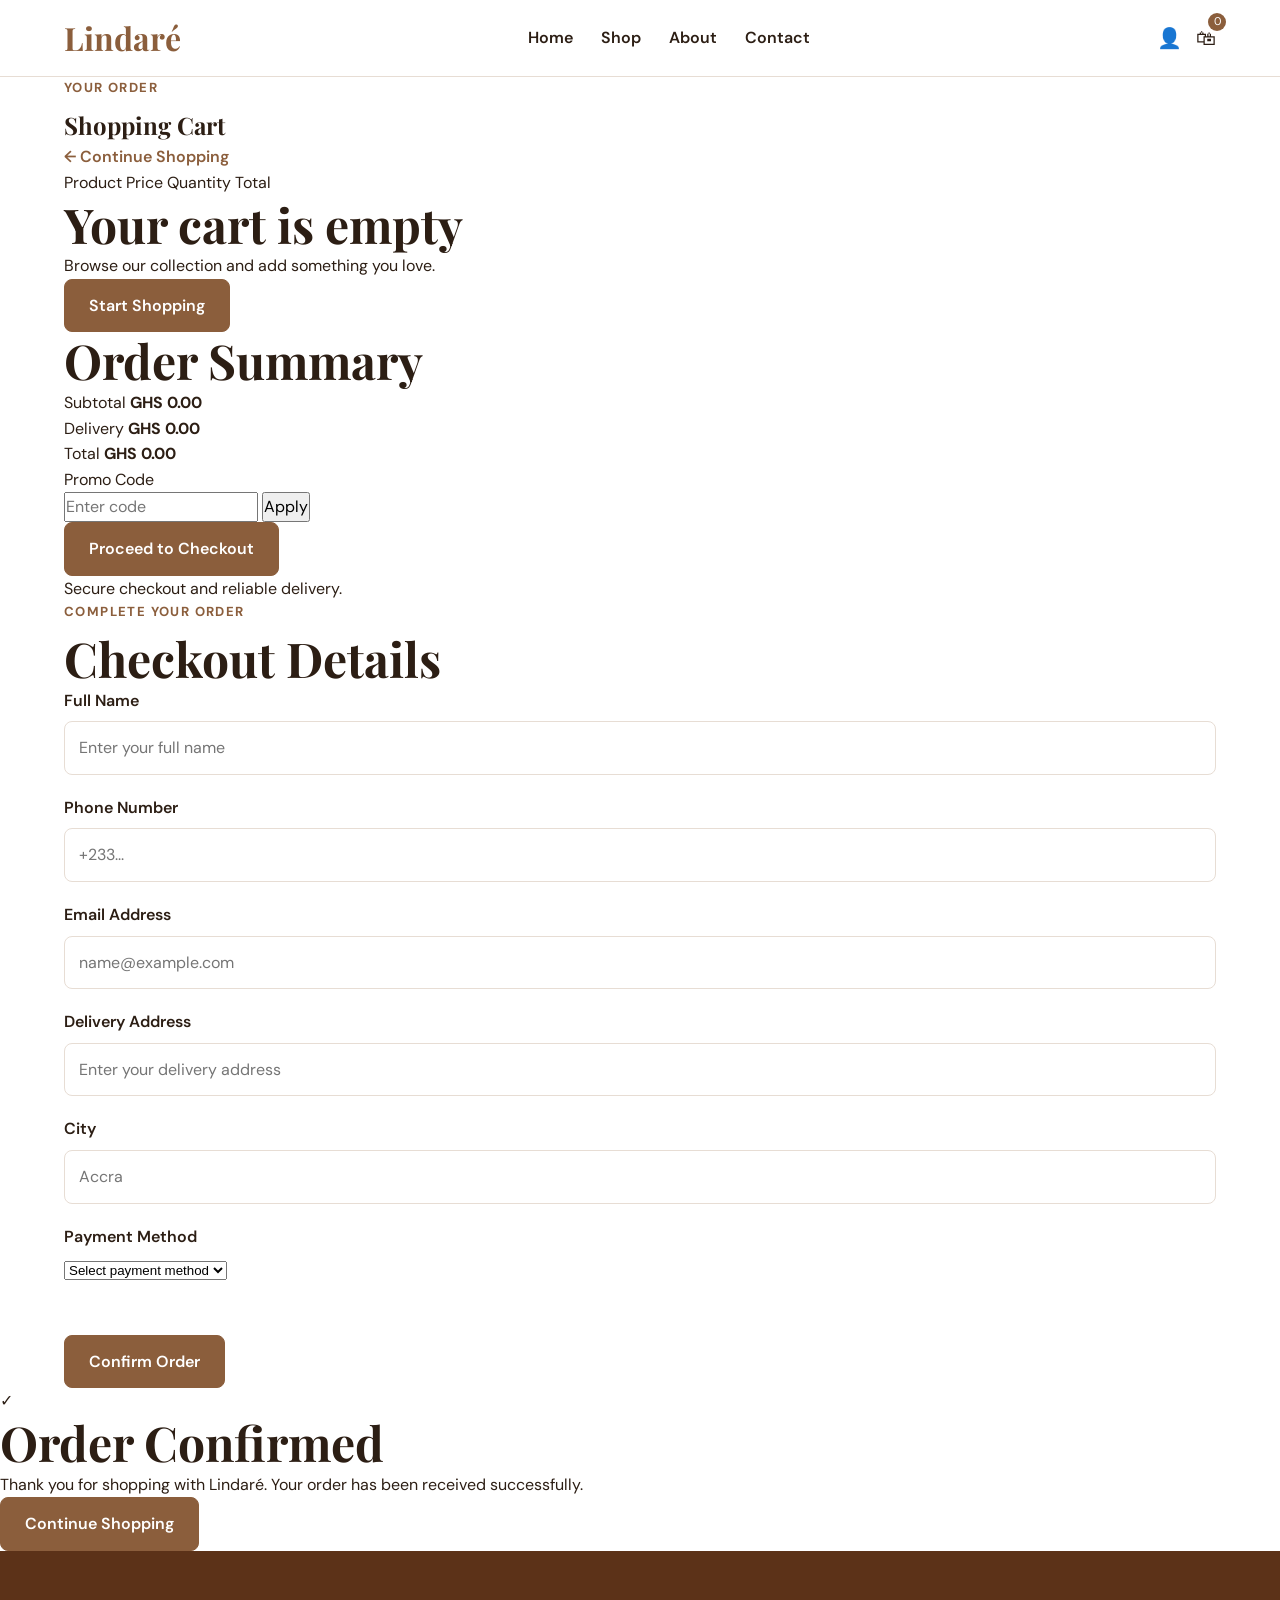
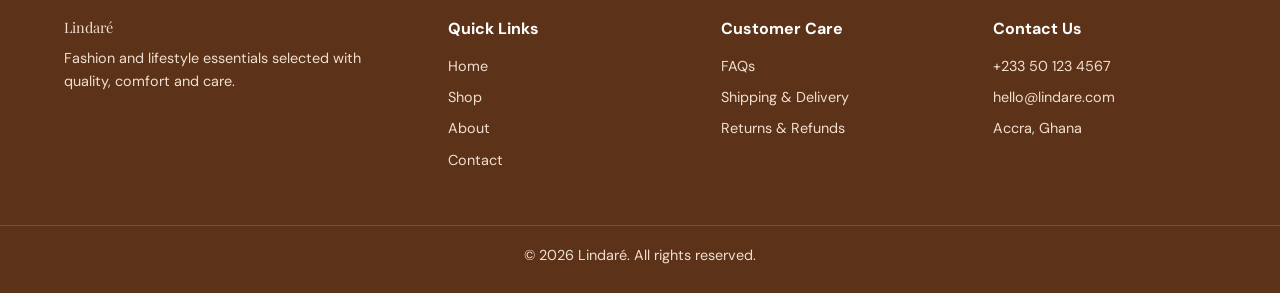
==== pages/cart.html @ 2d88d81a "Updating pages folder" ====
<!DOCTYPE html>
<html lang="en">
<head>
    <meta charset="UTF-8">

    <meta
        name="viewport"
        content="width=device-width, initial-scale=1.0"
    >

    <meta
        name="description"
        content="Review your Lindaré shopping cart and complete your order."
    >

    <title>Cart & Checkout | Lindaré</title>

    <link rel="preconnect" href="https://fonts.googleapis.com">
    <link rel="preconnect" href="https://fonts.gstatic.com" crossorigin>

    <link
        href="https://fonts.googleapis.com/css2?family=DM+Sans:wght@400;500;600;700&family=Playfair+Display:wght@600;700&display=swap"
        rel="stylesheet"
    >

    <link rel="stylesheet" href="../src/style.css">
</head>

<body>

    <header class="header">
        <div class="container nav-container">

            <a href="../index.html" class="logo">Lindaré</a>

            <button
                class="menu-button"
                id="menuButton"
                type="button"
                aria-label="Open navigation menu"
                aria-expanded="false"
            >
                ☰
            </button>

            <nav class="navigation" id="navigation">
                <a href="../index.html">Home</a>
                <a href="./shop.html">Shop</a>
                <a href="../index.html#about">About</a>
                <a href="./contact.html">Contact</a>
            </nav>

            <div class="nav-actions">
                <a href="./login.html" class="icon-link" aria-label="Login">
                    &#128100;
                </a>

                <a href="./cart.html" class="cart-link" aria-label="Cart">
                    &#128717;
                    <span class="cart-count" id="cartCount">0</span>
                </a>
            </div>

        </div>
    </header>


    <main class="cart-page">

        <section class="cart-heading">
            <div class="container">
                <p class="eyebrow">Your order</p>
                <h1>Shopping Cart</h1>

                <a href="./shop.html" class="text-link">
                    ← Continue Shopping
                </a>
            </div>
        </section>


        <section class="cart-section">
            <div class="container cart-layout">

                <div class="cart-items-area">

                    <div class="cart-table-heading">
                        <span>Product</span>
                        <span>Price</span>
                        <span>Quantity</span>
                        <span>Total</span>
                    </div>

                    <div id="cartItems"></div>


                    <div class="empty-cart" id="emptyCart">
                        <h2>Your cart is empty</h2>

                        <p>
                            Browse our collection and add something you love.
                        </p>

                        <a href="./shop.html" class="primary-button">
                            Start Shopping
                        </a>
                    </div>

                </div>


                <aside class="order-summary">

                    <h2>Order Summary</h2>

                    <div class="summary-row">
                        <span>Subtotal</span>
                        <strong id="cartSubtotal">GHS 0.00</strong>
                    </div>

                    <div class="summary-row">
                        <span>Delivery</span>
                        <strong id="deliveryFee">GHS 0.00</strong>
                    </div>

                    <div class="summary-row summary-total">
                        <span>Total</span>
                        <strong id="cartTotal">GHS 0.00</strong>
                    </div>


                    <div class="promo-code">
                        <label for="promoCode">Promo Code</label>

                        <div>
                            <input
                                type="text"
                                id="promoCode"
                                placeholder="Enter code"
                            >

                            <button type="button" id="applyPromo">
                                Apply
                            </button>
                        </div>
                    </div>


                    <button
                        type="button"
                        class="primary-button checkout-button"
                        id="checkoutButton"
                    >
                        Proceed to Checkout
                    </button>

                    <p class="secure-checkout">
                        Secure checkout and reliable delivery.
                    </p>

                </aside>

            </div>
        </section>


        <section class="checkout-section" id="checkoutSection">

            <div class="container checkout-container">

                <div class="checkout-heading">
                    <p class="eyebrow">Complete your order</p>
                    <h2>Checkout Details</h2>
                </div>

                <form class="checkout-form" id="checkoutForm">

                    <div class="checkout-fields">

                        <div class="form-group">
                            <label for="checkoutName">Full Name</label>

                            <input
                                type="text"
                                id="checkoutName"
                                placeholder="Enter your full name"
                                required
                            >
                        </div>

                        <div class="form-group">
                            <label for="checkoutPhone">Phone Number</label>

                            <input
                                type="tel"
                                id="checkoutPhone"
                                placeholder="+233..."
                                required
                            >
                        </div>

                        <div class="form-group checkout-full">
                            <label for="checkoutEmail">Email Address</label>

                            <input
                                type="email"
                                id="checkoutEmail"
                                placeholder="name@example.com"
                                required
                            >
                        </div>

                        <div class="form-group checkout-full">
                            <label for="checkoutAddress">Delivery Address</label>

                            <input
                                type="text"
                                id="checkoutAddress"
                                placeholder="Enter your delivery address"
                                required
                            >
                        </div>

                        <div class="form-group">
                            <label for="checkoutCity">City</label>

                            <input
                                type="text"
                                id="checkoutCity"
                                placeholder="Accra"
                                required
                            >
                        </div>

                        <div class="form-group">
                            <label for="paymentMethod">Payment Method</label>

                            <select id="paymentMethod" required>
                                <option value="">Select payment method</option>
                                <option value="momo">Mobile Money</option>
                                <option value="card">Debit or Credit Card</option>
                                <option value="delivery">Pay on Delivery</option>
                            </select>
                        </div>

                    </div>


                    <p
                        class="form-message"
                        id="checkoutMessage"
                        aria-live="polite"
                    ></p>


                    <button type="submit" class="primary-button">
                        Confirm Order
                    </button>

                </form>

            </div>
        </section>


        <section class="order-success" id="orderSuccess">

            <div class="order-success-card">
                <span class="success-icon">✓</span>

                <h2>Order Confirmed</h2>

                <p>
                    Thank you for shopping with Lindaré. Your order has
                    been received successfully.
                </p>

                <a href="./shop.html" class="primary-button">
                    Continue Shopping
                </a>
            </div>

        </section>

    </main>


    <footer class="footer">
        <div class="container footer-grid">

            <div>
                <a href="../index.html" class="footer-logo">Lindaré</a>

                <p>
                    Fashion and lifestyle essentials selected with
                    quality, comfort and care.
                </p>
            </div>

            <div>
                <h3>Quick Links</h3>
                <a href="../index.html">Home</a>
                <a href="./shop.html">Shop</a>
                <a href="../index.html#about">About</a>
                <a href="./contact.html">Contact</a>
            </div>

            <div>
                <h3>Customer Care</h3>
                <a href="#">FAQs</a>
                <a href="#">Shipping & Delivery</a>
                <a href="#">Returns & Refunds</a>
            </div>

            <div>
                <h3>Contact Us</h3>
                <p>+233 50 123 4567</p>
                <p>hello@lindare.com</p>
                <p>Accra, Ghana</p>
            </div>

        </div>

        <div class="footer-bottom">
            <p>&copy; 2026 Lindaré. All rights reserved.</p>
        </div>
    </footer>


    <div
        class="notification"
        id="notification"
        aria-live="polite"
    ></div>

    <script src="../src/script.js"></script>
</body>
</html>
---- src/style.css ----
:root {
    --brown: #8b5e3c;
    --dark-brown: #5c3218;
    --cream: #faf5ef;
    --light-cream: #fffaf8;
    --white: #ffffff;
    --text: #2c1e14;
    --muted: #6f6862;
    --border: #e7ddd4;
    --shadow: 0 10px 28px rgba(68, 43, 27, 0.1);
    --radius: 12px;
}

* {
    margin: 0;
    padding: 0;
    box-sizing: border-box;
}

html {
    scroll-behavior: smooth;
}

body {
    font-family: "DM Sans", sans-serif;
    color: var(--text);
    background: var(--white);
    line-height: 1.6;
}

img {
    display: block;
    width: 100%;
}

a {
    color: inherit;
    text-decoration: none;
}

button,
input {
    font: inherit;
}

button {
    cursor: pointer;
}

.container {
    width: min(1180px, 90%);
    margin: auto;
}

.section {
    padding: 80px 0;
}

h1,
h2,
.logo,
.footer-logo {
    font-family: "Playfair Display", serif;
}

h2 {
    font-size: clamp(2rem, 4vw, 3rem);
    line-height: 1.2;
}

.eyebrow {
    margin-bottom: 8px;
    color: var(--brown);
    font-size: 0.82rem;
    font-weight: 700;
    letter-spacing: 1.4px;
    text-transform: uppercase;
}


/* BUTTONS */

.primary-button,
.secondary-button,
.add-cart-button,
.social-login-button {
    display: inline-flex;
    align-items: center;
    justify-content: center;
    border-radius: 8px;
    font-weight: 600;
    transition: 0.25s;
}

.primary-button {
    padding: 13px 24px;
    color: var(--white);
    background: var(--brown);
    border: 1px solid var(--brown);
}

.primary-button:hover {
    background: var(--dark-brown);
    border-color: var(--dark-brown);
}

.secondary-button {
    padding: 12px 22px;
    color: var(--brown);
    background: transparent;
    border: 1px solid var(--brown);
}

.secondary-button:hover,
.add-cart-button:hover {
    color: var(--white);
    background: var(--brown);
}

.text-link {
    color: var(--brown);
    font-weight: 600;
}

.text-link:hover {
    text-decoration: underline;
}


/* NAVIGATION */

.header {
    position: sticky;
    top: 0;
    z-index: 1000;
    background: rgba(255, 255, 255, 0.97);
    border-bottom: 1px solid var(--border);
}

.nav-container {
    min-height: 76px;
    display: flex;
    align-items: center;
    justify-content: space-between;
    gap: 28px;
}

.logo {
    color: var(--brown);
    font-size: 2rem;
    font-weight: 700;
}

.navigation {
    display: flex;
    gap: 28px;
}

.navigation a {
    position: relative;
    font-weight: 600;
}

.navigation a::after {
    content: "";
    position: absolute;
    left: 0;
    bottom: -7px;
    width: 0;
    height: 2px;
    background: var(--brown);
    transition: 0.25s;
}

.navigation a:hover::after,
.navigation a.active::after {
    width: 100%;
}

.nav-actions {
    display: flex;
    align-items: center;
    gap: 14px;
}

.search-form {
    width: 240px;
    display: flex;
    border: 1px solid var(--border);
    border-radius: 8px;
    overflow: hidden;
}

.search-form input {
    width: 100%;
    padding: 10px 12px;
    border: none;
    outline: none;
}

.search-form button {
    padding: 0 12px;
    background: var(--white);
    border: none;
}

.icon-link,
.cart-link {
    position: relative;
    font-size: 1.25rem;
}

.cart-count {
    position: absolute;
    top: -9px;
    right: -10px;
    min-width: 18px;
    height: 18px;
    padding: 0 4px;
    display: grid;
    place-items: center;
    color: var(--white);
    background: var(--brown);
    border-radius: 50%;
    font-size: 0.7rem;
}

.menu-button {
    display: none;
    background: none;
    border: none;
    font-size: 1.6rem;
}


/* HERO */

.hero {
    background: var(--cream);
}

.hero-content {
    min-height: 610px;
    display: grid;
    grid-template-columns: 0.9fr 1.1fr;
    align-items: center;
    gap: 50px;
}

.hero-text h1 {
    max-width: 620px;
    margin-bottom: 20px;
    font-size: clamp(2.8rem, 5vw, 5rem);
    line-height: 1.05;
}

.hero-text > p:not(.eyebrow) {
    max-width: 530px;
    margin-bottom: 28px;
    color: var(--muted);
    font-size: 1.05rem;
}

.hero-image img {
    height: 520px;
    object-fit: cover;
    border-radius: 20px;
}


/* BENEFITS */

.benefits {
    padding: 28px 0;
    border-top: 1px solid var(--border);
    border-bottom: 1px solid var(--border);
}

.benefits-grid {
    display: grid;
    grid-template-columns: repeat(4, 1fr);
}

.benefit {
    display: flex;
    align-items: center;
    justify-content: center;
    gap: 12px;
    padding: 12px 18px;
    border-right: 1px solid var(--border);
}

.benefit:last-child {
    border-right: none;
}

.benefit-icon {
    color: var(--brown);
    font-size: 1.7rem;
}

.benefit h3 {
    font-size: 1rem;
}

.benefit p {
    color: var(--muted);
    font-size: 0.82rem;
}


/* SECTION HEADINGS */

.section-heading {
    display: flex;
    align-items: end;
    justify-content: space-between;
    gap: 24px;
    margin-bottom: 36px;
}


/* CATEGORIES */

.category-grid {
    display: grid;
    grid-template-columns: repeat(5, 1fr);
    gap: 24px;
}

.category-card {
    text-align: center;
}

.category-card img {
    aspect-ratio: 1;
    object-fit: cover;
    background: var(--cream);
    border-radius: 50%;
    transition: 0.25s;
}

.category-card h3 {
    margin-top: 14px;
    font-size: 1rem;
}

.category-card:hover img {
    transform: translateY(-5px);
    box-shadow: var(--shadow);
}


/* PRODUCTS */

.featured-section {
    background: var(--light-cream);
}

.product-grid {
    display: grid;
    grid-template-columns: repeat(4, 1fr);
    gap: 24px;
}

.product-card {
    overflow: hidden;
    background: var(--white);
    border: 1px solid var(--border);
    border-radius: var(--radius);
    transition: 0.25s;
}

.product-card:hover {
    transform: translateY(-5px);
    box-shadow: var(--shadow);
}

.product-card img {
    height: 250px;
    object-fit: cover;
    background: var(--cream);
}

.product-info {
    padding: 18px;
}

.product-info h3 {
    margin-bottom: 4px;
    font-size: 1.05rem;
}

.product-price {
    color: var(--brown);
    font-weight: 700;
}

.rating {
    margin: 6px 0 14px;
    color: #9b5c24;
    font-size: 0.85rem;
}

.rating span {
    color: var(--muted);
}

.add-cart-button {
    width: 100%;
    padding: 10px 14px;
    color: var(--brown);
    background: transparent;
    border: 1px solid var(--brown);
}


/* ABOUT */

.about-section {
    padding: 90px 0;
}

.about-grid {
    display: grid;
    grid-template-columns: 1fr 1fr;
    align-items: center;
    gap: 70px;
}

.about-image img {
    height: 520px;
    object-fit: cover;
    border-radius: 20px;
}

.about-content h2 {
    margin-bottom: 20px;
}

.about-content > p:not(.eyebrow) {
    margin-bottom: 26px;
    color: var(--muted);
}


/* NEWSLETTER */

.newsletter {
    padding: 55px 0;
    background: var(--cream);
}

.newsletter-content {
    display: flex;
    align-items: center;
    justify-content: space-between;
    gap: 40px;
}

.newsletter-form {
    width: min(500px, 100%);
    display: flex;
}

.newsletter-form input {
    flex: 1;
    min-width: 0;
    padding: 13px 16px;
    border: 1px solid var(--border);
    border-radius: 8px 0 0 8px;
    outline: none;
}

.newsletter-form .primary-button {
    border-radius: 0 8px 8px 0;
}


/* LOGIN PAGE */

.auth-page {
    background: var(--cream);
}

.auth-layout {
    min-height: 720px;
    display: grid;
    grid-template-columns: 1fr 1fr;
}

.auth-image {
    position: relative;
    overflow: hidden;
}

.auth-image::after {
    content: "";
    position: absolute;
    inset: 0;
    background: linear-gradient(
        to top,
        rgba(44, 30, 20, 0.78),
        transparent 65%
    );
}

.auth-image img {
    height: 100%;
    object-fit: cover;
}

.auth-image-text {
    position: absolute;
    left: 8%;
    right: 8%;
    bottom: 55px;
    z-index: 1;
    max-width: 520px;
    color: var(--white);
}

.auth-image-text .eyebrow {
    color: var(--cream);
}

.auth-image-text h1 {
    margin-bottom: 16px;
    font-size: clamp(2.4rem, 4vw, 4.2rem);
    line-height: 1.08;
}

.auth-form-area {
    display: grid;
    place-items: center;
    padding: 60px 8%;
    background: var(--light-cream);
}

.auth-form {
    width: min(440px, 100%);
    padding: 40px;
    background: var(--white);
    border: 1px solid var(--border);
    border-radius: 18px;
    box-shadow: var(--shadow);
}

.auth-heading {
    margin-bottom: 28px;
}

.auth-heading h2 {
    margin-bottom: 6px;
    font-size: 2.15rem;
}

.auth-heading > p:last-child,
.auth-switch {
    color: var(--muted);
}

.form-group {
    margin-bottom: 20px;
}

.form-group label {
    display: block;
    margin-bottom: 8px;
    font-weight: 600;
}

.form-group input {
    width: 100%;
    padding: 13px 14px;
    border: 1px solid var(--border);
    border-radius: 8px;
    outline: none;
}

.form-group input:focus {
    border-color: var(--brown);
}

.password-label {
    display: flex;
    justify-content: space-between;
    gap: 20px;
}

.forgot-link {
    color: var(--brown);
    font-size: 0.9rem;
    font-weight: 600;
}

.password-field {
    position: relative;
}

.password-field input {
    padding-right: 65px;
}

.password-toggle {
    position: absolute;
    top: 50%;
    right: 12px;
    color: var(--brown);
    background: transparent;
    border: none;
    font-size: 0.85rem;
    font-weight: 600;
    transform: translateY(-50%);
}

.remember-option {
    display: flex;
    align-items: center;
    gap: 9px;
    margin-bottom: 16px;
    font-size: 0.9rem;
}

.auth-button,
.social-login-button {
    width: 100%;
    min-height: 48px;
}

.social-login-button {
    color: var(--text);
    background: var(--white);
    border: 1px solid var(--border);
}

.social-login-button:hover {
    border-color: var(--brown);
}

.form-divider {
    display: flex;
    align-items: center;
    gap: 14px;
    margin: 20px 0;
    color: var(--muted);
}

.form-divider::before,
.form-divider::after {
    content: "";
    flex: 1;
    height: 1px;
    background: var(--border);
}

.auth-switch {
    margin-top: 22px;
    text-align: center;
}

.auth-switch a {
    color: var(--brown);
    font-weight: 700;
}

.form-message {
    min-height: 22px;
    margin-bottom: 10px;
    color: #b42318;
    font-size: 0.88rem;
}

.form-message.success {
    color: #287a3d;
}


/* FOOTER */

.footer {
    color: var(--white);
    background: var(--dark-brown);
}

.footer-grid {
    display: grid;
    grid-template-columns: 1.5fr 1fr 1fr 1fr;
    gap: 50px;
    padding: 65px 0 45px;
}

.footer-logo {
    display: inline-block;
    margin-bottom: 14px;
    color: var(--cream);
    font-size: 2rem;
}

.footer h3 {
    margin-bottom: 14px;
    font-size: 1rem;
}

.footer a,
.footer p {
    display: block;
    margin-bottom: 8px;
    color: #f0dfd1;
    font-size: 0.9rem;
}

.footer a:hover {
    color: var(--white);
}

.footer-bottom {
    padding: 18px;
    text-align: center;
    border-top: 1px solid rgba(255, 255, 255, 0.15);
}


/* NOTIFICATION */

.notification {
    position: fixed;
    right: 24px;
    bottom: 24px;
    z-index: 1500;
    padding: 13px 20px;
    color: var(--white);
    background: var(--dark-brown);
    border-radius: 8px;
    box-shadow: var(--shadow);
    opacity: 0;
    pointer-events: none;
    transform: translateY(15px);
    transition: 0.25s;
}

.notification.show {
    opacity: 1;
    transform: translateY(0);
}


/* TABLET */

@media (max-width: 1000px) {
    .menu-button {
        display: block;
        order: 2;
    }

    .nav-container {
        flex-wrap: wrap;
    }

    .navigation {
        width: 100%;
        order: 4;
        display: none;
        flex-direction: column;
        gap: 0;
        padding-bottom: 18px;
    }

    .navigation.open {
        display: flex;
    }

    .navigation a {
        padding: 11px 0;
        border-bottom: 1px solid var(--border);
    }

    .navigation a::after {
        display: none;
    }

    .nav-actions {
        margin-left: auto;
        order: 3;
    }

    .search-form {
        display: none;
    }

    .hero-content {
        grid-template-columns: 1fr;
        padding: 70px 0;
    }

    .benefits-grid {
        grid-template-columns: repeat(2, 1fr);
    }

    .category-grid {
        grid-template-columns: repeat(3, 1fr);
    }

    .product-grid {
        grid-template-columns: repeat(2, 1fr);
    }

    .about-grid,
    .auth-layout {
        grid-template-columns: 1fr;
    }

    .auth-image {
        min-height: 440px;
    }

    .newsletter-content {
        align-items: flex-start;
        flex-direction: column;
    }

    .footer-grid {
        grid-template-columns: repeat(2, 1fr);
    }
}


/* MOBILE */

@media (max-width: 600px) {
    .container {
        width: min(92%, 520px);
    }

    .section {
        padding: 60px 0;
    }

    .logo {
        font-size: 1.7rem;
    }

    .hero-content {
        min-height: auto;
        padding: 55px 0;
    }

    .hero-text h1 {
        font-size: 2.6rem;
    }

    .hero-image img {
        height: 360px;
    }

    .benefits-grid,
    .product-grid,
    .footer-grid {
        grid-template-columns: 1fr;
    }

    .benefit {
        justify-content: flex-start;
        border-right: none;
        border-bottom: 1px solid var(--border);
    }

    .section-heading {
        align-items: flex-start;
        flex-direction: column;
    }

    .category-grid {
        grid-template-columns: repeat(2, 1fr);
        gap: 18px;
    }

    .product-card img {
        height: 300px;
    }

    .about-section {
        padding: 60px 0;
    }

    .about-grid {
        gap: 35px;
    }

    .about-image img {
        height: 380px;
    }

    .newsletter-form {
        flex-direction: column;
        gap: 12px;
    }

    .newsletter-form input,
    .newsletter-form .primary-button {
        width: 100%;
        border-radius: 8px;
    }

    .auth-image {
        min-height: 340px;
    }

    .auth-image-text {
        bottom: 30px;
    }

    .auth-form-area {
        padding: 45px 4%;
    }

    .auth-form {
        padding: 28px 22px;
    }

    .auth-heading h2 {
        font-size: 1.9rem;
    }

    .footer-grid {
        gap: 30px;
    }

    .notification {
        right: 4%;
        left: 4%;
        bottom: 15px;
        text-align: center;
    }
}
/* SIGN UP PAGE */

.signup-form {
    width: min(560px, 100%);
}

.signup-row {
    display: grid;
    grid-template-columns: 1fr 1fr;
    gap: 16px;
}

.terms-option {
    align-items: flex-start;
}

.terms-option a {
    color: var(--brown);
    font-weight: 600;
}

@media (max-width: 600px) {
    .signup-row {
        grid-template-columns: 1fr;
        gap: 0;
    }
}

/* SHOP PAGE */

.shop-banner {
    background: var(--cream);
}

.shop-banner-content {
    min-height: 330px;
    display: grid;
    grid-template-columns: 1fr 1fr;
    align-items: center;
    gap: 50px;
}

.shop-banner h1 {
    margin-bottom: 14px;
    font-family: "Playfair Display", serif;
    font-size: clamp(2.7rem, 5vw, 4.5rem);
    line-height: 1.1;
}

.shop-banner p:not(.eyebrow) {
    max-width: 520px;
    color: var(--muted);
}

.shop-banner img {
    height: 330px;
    object-fit: cover;
}

.shop-section {
    padding: 70px 0;
}

.shop-layout {
    display: grid;
    grid-template-columns: 220px 1fr;
    gap: 35px;
}

.shop-filter {
    padding-right: 25px;
    border-right: 1px solid var(--border);
}

.shop-filter-heading {
    display: flex;
    align-items: center;
    justify-content: space-between;
}

.shop-filter h2 {
    font-family: "DM Sans", sans-serif;
    font-size: 1.2rem;
}

.filter-group {
    margin-top: 25px;
}

.filter-group h3 {
    margin-bottom: 14px;
    font-size: 1rem;
}

.filter-group label {
    display: flex;
    align-items: center;
    gap: 10px;
    margin-bottom: 12px;
    color: var(--muted);
    cursor: pointer;
}

.filter-group input {
    accent-color: var(--brown);
}

.shop-toolbar {
    display: flex;
    align-items: center;
    justify-content: space-between;
    gap: 25px;
    margin-bottom: 30px;
}

.shop-toolbar h2 {
    font-family: "Playfair Display", serif;
}

.shop-toolbar p {
    color: var(--muted);
}

.shop-controls {
    display: flex;
    gap: 12px;
}

.shop-controls select,
.filter-button {
    padding: 10px 14px;
    background: var(--white);
    border: 1px solid var(--border);
    border-radius: 8px;
}

.filter-button,
.filter-close {
    display: none;
}

.shop-product-grid {
    grid-template-columns: repeat(3, 1fr);
}

.no-products {
    display: none;
    padding: 50px;
    text-align: center;
    color: var(--muted);
}

.no-products.show {
    display: block;
}

@media (max-width: 1000px) {
    .shop-banner-content {
        grid-template-columns: 1fr;
        padding-top: 50px;
    }

    .shop-layout {
        grid-template-columns: 1fr;
    }

    .shop-filter {
        position: fixed;
        top: 0;
        left: -300px;
        z-index: 2000;
        width: 280px;
        height: 100%;
        padding: 30px;
        background: var(--white);
        border-right: 1px solid var(--border);
        transition: 0.25s;
    }

    .shop-filter.open {
        left: 0;
    }

    .filter-button,
    .filter-close {
        display: block;
    }

    .filter-close {
        background: transparent;
        border: none;
        font-size: 2rem;
    }
}

@media (max-width: 700px) {
    .shop-banner img {
        height: 260px;
    }

    .shop-toolbar {
        align-items: flex-start;
        flex-direction: column;
    }

    .shop-controls {
        width: 100%;
    }

    .shop-controls select,
    .filter-button {
        flex: 1;
    }

    .shop-product-grid {
        grid-template-columns: repeat(2, 1fr);
        gap: 14px;
    }

    .shop-product-grid .product-card img {
        height: 190px;
    }

    .shop-product-grid .product-info {
        padding: 13px;
    }
}

@media (max-width: 430px) {
    .shop-product-grid {
        grid-template-columns: 1fr;
    }

    .shop-product-grid .product-card img {
        height: 280px;
    }
}
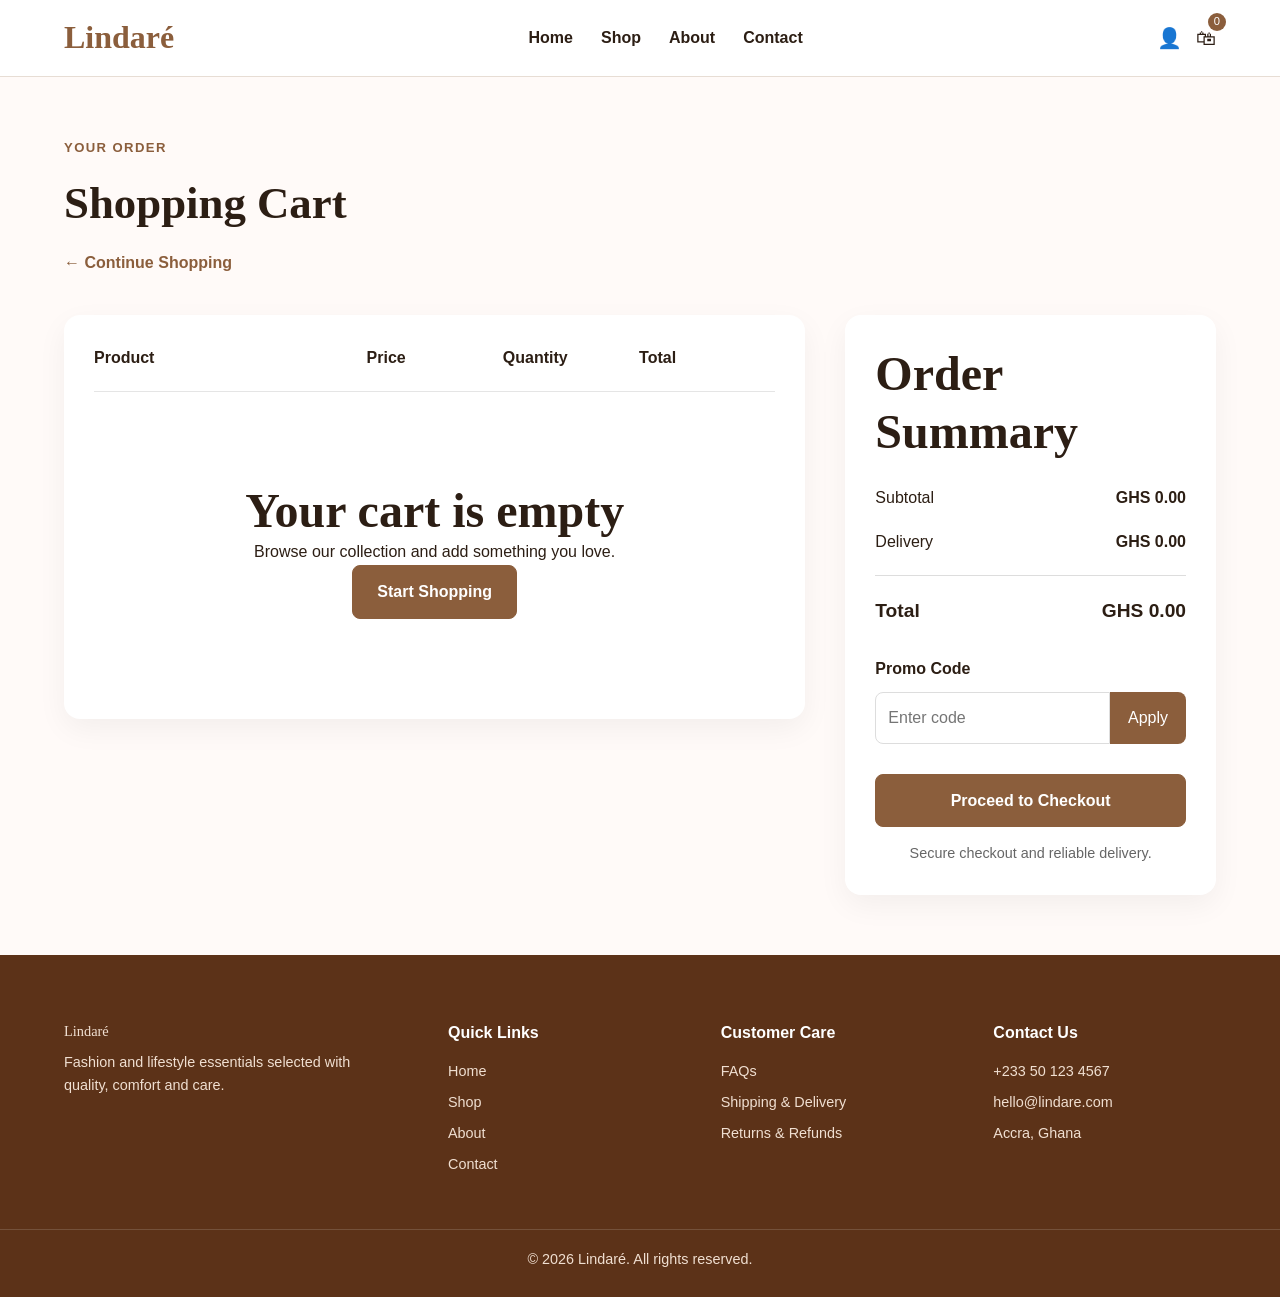
==== commit 38e075ba: "Updating cart page" ====
--- a/pages/cart.html
+++ b/pages/cart.html
@@ -18,10 +18,8 @@
     <link rel="preconnect" href="https://fonts.googleapis.com">
     <link rel="preconnect" href="https://fonts.gstatic.com" crossorigin>
 
-    <link
-        href="https://fonts.googleapis.com/css2?family=DM+Sans:wght@400;500;600;700&family=Playfair+Display:wght@600;700&display=swap"
-        rel="stylesheet"
-    >
+    <link rel="stylesheet"
+         href="https://cdnjs.cloudflare.com/ajax/libs/font-awesome/6.5.2/css/all.min.css">
 
     <link rel="stylesheet" href="../src/style.css">
 </head>
--- a/src/style.css
+++ b/src/style.css
@@ -1169,4 +1169,838 @@
     .shop-product-grid .product-card img {
         height: 280px;
     }
+}
+
+/* =========================================
+   CART PAGE
+========================================= */
+
+.cart-page{
+    padding:60px 0;
+    background: var(--light-cream);;
+}
+
+.cart-heading{
+    margin-bottom:40px;
+}
+
+.cart-heading h1{
+    margin:10px 0;
+    font-size:2.8rem;
+}
+
+.cart-layout{
+    display:grid;
+    grid-template-columns:2fr 1fr;
+    gap:40px;
+    align-items:start;
+}
+
+.cart-items-area{
+    background:#fff;
+    border-radius:16px;
+    padding:30px;
+    box-shadow:0 10px 30px rgba(0,0,0,.05);
+}
+
+.cart-table-heading{
+    display:grid;
+    grid-template-columns:2fr 1fr 1fr 1fr;
+    font-weight:600;
+    padding-bottom:20px;
+    border-bottom:1px solid #e5e5e5;
+    margin-bottom:20px;
+}
+
+.cart-item{
+    display:grid;
+    grid-template-columns:2fr 1fr 1fr 1fr;
+    align-items:center;
+    gap:20px;
+    padding:20px 0;
+    border-bottom:1px solid #eee;
+}
+
+.cart-product{
+    display:flex;
+    align-items:center;
+    gap:18px;
+}
+
+.cart-product img{
+    width:90px;
+    height:90px;
+    object-fit:cover;
+    border-radius:10px;
+}
+
+.cart-product h3{
+    margin-bottom:5px;
+    font-size:1rem;
+}
+
+.cart-product button{
+    margin-top:8px;
+    color:#d33;
+    background:none;
+    border:none;
+    cursor:pointer;
+}
+
+.quantity-box{
+    display:flex;
+    align-items:center;
+    gap:10px;
+}
+
+.quantity-box button{
+    width:32px;
+    height:32px;
+    border:none;
+    background:var(--primary);
+    color:#fff;
+    border-radius:6px;
+    cursor:pointer;
+}
+
+.quantity-box span{
+    min-width:20px;
+    text-align:center;
+}
+
+.order-summary{
+    background:#fff;
+    padding:30px;
+    border-radius:16px;
+    box-shadow:0 10px 30px rgba(0,0,0,.05);
+    position:sticky;
+    top:100px;
+}
+
+.order-summary h2{
+    margin-bottom:25px;
+}
+
+.summary-row{
+    display:flex;
+    justify-content:space-between;
+    margin-bottom:18px;
+}
+
+.summary-total{
+    margin-top:20px;
+    padding-top:20px;
+    border-top:1px solid #ddd;
+    font-size:1.2rem;
+    font-weight:700;
+}
+
+.promo-code{
+    margin:30px 0;
+}
+
+.promo-code label{
+    display:block;
+    margin-bottom:10px;
+    font-weight:600;
+}
+
+.promo-code div{
+    display:flex;
+}
+
+.promo-code input{
+    flex:1;
+    padding:12px;
+    border:1px solid #ddd;
+    border-radius:8px 0 0 8px;
+}
+
+.promo-code button{
+    padding:12px 18px;
+    border:none;
+    background:var(--brown);
+    color:#fff;
+    border-radius:0 8px 8px 0;
+}
+
+.checkout-button{
+    width:100%;
+    margin-bottom:15px;
+}
+
+.secure-checkout{
+    text-align:center;
+    font-size:.9rem;
+    color:#666;
+}
+
+.empty-cart{
+    display:none;
+    text-align:center;
+    padding:70px 20px;
+}
+
+.empty-cart.show{
+    display:block;
+}
+
+.checkout-section{
+    display:none;
+    margin-top:70px;
+}
+
+.checkout-section.active{
+    display:block;
+}
+
+.checkout-container{
+    background:#fff;
+    padding:40px;
+    border-radius:16px;
+    box-shadow:0 10px 30px rgba(0,0,0,.05);
+}
+
+.checkout-heading{
+    margin-bottom:30px;
+}
+
+.checkout-fields{
+    display:grid;
+    grid-template-columns:1fr 1fr;
+    gap:20px;
+}
+
+.checkout-full{
+    grid-column:1 / -1;
+}
+
+.checkout-fields input,
+.checkout-fields select{
+    width:100%;
+    padding:13px;
+    border:1px solid #ddd;
+    border-radius:8px;
+}
+
+.order-success{
+    display:none;
+    padding:70px 20px;
+}
+
+.order-success.active{
+    display:block;
+}
+
+.order-success-card{
+    max-width:500px;
+    margin:auto;
+    text-align:center;
+    background:#fff;
+    padding:50px;
+    border-radius:16px;
+    box-shadow:0 10px 30px rgba(0,0,0,.05);
+}
+
+.success-icon{
+    display:inline-flex;
+    justify-content:center;
+    align-items:center;
+    width:90px;
+    height:90px;
+    margin-bottom:25px;
+    border-radius:50%;
+    background:#2ecc71;
+    color:#fff;
+    font-size:2.5rem;
+}
+
+.order-success h2{
+    margin-bottom:15px;
+}
+
+.order-success p{
+    margin-bottom:30px;
+    color:#666;
+}
+
+/* RESPONSIVE */
+
+@media(max-width:900px){
+
+    .cart-layout{
+        grid-template-columns:1fr;
+    }
+
+    .order-summary{
+        position:static;
+    }
+
+    .checkout-fields{
+        grid-template-columns:1fr;
+    }
+
+    .checkout-full{
+        grid-column:auto;
+    }
+
+}
+
+@media(max-width:700px){
+
+    .cart-table-heading{
+        display:none;
+    }
+
+    .cart-item{
+        grid-template-columns:1fr;
+        gap:15px;
+    }
+
+    .cart-product{
+        align-items:flex-start;
+    }
+
+}
+
+/* =========================================
+   PRODUCT DETAILS PAGE
+========================================= */
+
+.product-details-section{
+    padding:70px 0;
+}
+
+.product-layout{
+    display:grid;
+    grid-template-columns:1fr 1fr;
+    gap:60px;
+    align-items:start;
+}
+
+.product-gallery{
+    display:flex;
+    flex-direction:column;
+    gap:20px;
+}
+
+.main-product-image{
+    background:#fff;
+    border-radius:16px;
+    overflow:hidden;
+    box-shadow:0 10px 25px rgba(0,0,0,.06);
+}
+
+.main-product-image img{
+    width:100%;
+    height:560px;
+    object-fit:cover;
+    display:block;
+}
+
+.thumbnail-images{
+    display:flex;
+    gap:15px;
+}
+
+.thumbnail{
+    width:90px;
+    height:90px;
+    border-radius:10px;
+    object-fit:cover;
+    cursor:pointer;
+    border:2px solid transparent;
+    transition:.3s;
+}
+
+.thumbnail:hover,
+.active-thumb{
+    border-color:var(--brown);
+}
+
+.product-details h1{
+    margin:12px 0;
+    font-size:2.7rem;
+    font-family:"Playfair Display", serif;
+}
+
+.product-details .rating{
+    margin:15px 0;
+    color:#f4b400;
+}
+
+.product-details .rating span{
+    color:#666;
+    margin-left:8px;
+}
+
+.product-price{
+    margin:20px 0;
+    color:var(--brown);
+    font-size:2rem;
+    font-weight:700;
+}
+
+.product-description{
+    margin-bottom:35px;
+    line-height:1.8;
+    color:#666;
+}
+
+.product-option{
+    margin-bottom:30px;
+}
+
+.product-option h3{
+    margin-bottom:12px;
+    font-size:1rem;
+}
+
+.colour-options{
+    display:flex;
+    gap:12px;
+}
+
+.colour{
+    width:36px;
+    height:36px;
+    border-radius:50%;
+    border:2px solid #ddd;
+    cursor:pointer;
+}
+
+.colour:hover,
+.active-colour{
+    border-color:#111;
+}
+
+.brown{
+    background:#8B5E3C;
+}
+
+.black{
+    background:#222;
+}
+
+.cream{
+    background:#EFE5D8;
+}
+
+.size-options{
+    display:flex;
+    gap:12px;
+    flex-wrap:wrap;
+}
+
+.size-options button{
+    width:48px;
+    height:48px;
+    background:#fff;
+    border:1px solid #ddd;
+    border-radius:8px;
+    cursor:pointer;
+    transition:.3s;
+}
+
+.size-options button:hover,
+.active-size{
+    background:var(--brown);
+    color:#fff;
+    border-color:var(--brown);
+}
+
+.product-details .quantity-box{
+    margin:30px 0;
+    display:flex;
+    align-items:center;
+    gap:18px;
+}
+
+.product-details .quantity-box button{
+    width:40px;
+    height:40px;
+    border:none;
+    background:var(--brown);
+    color:#fff;
+    border-radius:8px;
+    cursor:pointer;
+    font-size:1.2rem;
+}
+
+.product-details .quantity-box span{
+    font-size:1.2rem;
+    font-weight:700;
+}
+
+.product-buttons{
+    display:flex;
+    gap:18px;
+    margin-bottom:40px;
+}
+
+.product-buttons .primary-button,
+.product-buttons .secondary-button{
+    flex:1;
+    text-align:center;
+}
+
+.product-features{
+    padding-top:30px;
+    border-top:1px solid #eee;
+}
+
+.product-features ul{
+    margin-top:15px;
+    padding-left:20px;
+    color:#666;
+}
+
+.product-features li{
+    margin-bottom:10px;
+}
+
+.reviews-section{
+    padding:70px 0;
+    background:#faf8f4;
+}
+
+.reviews-section h2{
+    text-align:center;
+    margin-bottom:40px;
+}
+
+.review-card{
+    background:#fff;
+    padding:25px;
+    border-radius:12px;
+    margin-bottom:20px;
+    box-shadow:0 6px 18px rgba(0,0,0,.05);
+}
+
+.review-card h4{
+    margin-bottom:8px;
+}
+
+.related-products{
+    padding:70px 0;
+}
+
+.related-products h2{
+    text-align:center;
+    margin-bottom:40px;
+}
+
+/* RESPONSIVE */
+
+@media(max-width:900px){
+
+    .product-layout{
+        grid-template-columns:1fr;
+    }
+
+    .main-product-image img{
+        height:450px;
+    }
+
+}
+
+@media(max-width:600px){
+
+    .product-details h1{
+        font-size:2rem;
+    }
+
+    .thumbnail-images{
+        justify-content:center;
+        flex-wrap:wrap;
+    }
+
+    .thumbnail{
+        width:70px;
+        height:70px;
+    }
+
+    .product-buttons{
+        flex-direction:column;
+    }
+
+    .main-product-image img{
+        height:360px;
+    }
+
+}
+
+/* =========================================
+   CONTACT PAGE
+========================================= */
+
+.contact-hero{
+    padding:70px 0;
+    background:#faf8f4;
+}
+
+.contact-hero-content{
+    display:grid;
+    grid-template-columns:1fr 1fr;
+    align-items:center;
+    gap:60px;
+}
+
+.contact-hero-content h1{
+    margin:15px 0;
+    font-size:3rem;
+    font-family:"Playfair Display", serif;
+    line-height:1.2;
+}
+
+.contact-hero-content p:not(.eyebrow){
+    color:#666;
+    line-height:1.8;
+    max-width:520px;
+}
+
+.contact-hero-content img{
+    width:100%;
+    height:420px;
+    object-fit:cover;
+    border-radius:16px;
+    box-shadow:0 10px 25px rgba(0,0,0,.08);
+}
+
+
+/* CONTACT SECTION */
+
+.contact-section{
+    padding:80px 0;
+}
+
+.contact-layout{
+    display:grid;
+    grid-template-columns:1fr 1.2fr;
+    gap:60px;
+    align-items:start;
+}
+
+.contact-intro{
+    margin:20px 0 35px;
+    color:#666;
+    line-height:1.8;
+}
+
+.contact-detail{
+    display:flex;
+    gap:18px;
+    margin-bottom:28px;
+    align-items:flex-start;
+}
+
+.contact-detail span{
+    width:50px;
+    height:50px;
+    display:flex;
+    justify-content:center;
+    align-items:center;
+    background:var(--brown);
+    color:#fff;
+    border-radius:50%;
+    font-size:1.2rem;
+}
+
+.contact-detail h3{
+    margin-bottom:5px;
+}
+
+.contact-detail a,
+.contact-detail p{
+    color:#666;
+    text-decoration:none;
+}
+
+.contact-socials{
+    margin-top:40px;
+}
+
+.contact-socials h3{
+    margin-bottom:15px;
+}
+
+.contact-socials div{
+    display:flex;
+    gap:20px;
+}
+
+.contact-socials a{
+    color:var(--brown);
+    text-decoration:none;
+    font-weight:600;
+}
+
+
+/* CONTACT FORM */
+
+.contact-form{
+    background:#fff;
+    padding:35px;
+    border-radius:18px;
+    box-shadow:0 10px 30px rgba(0,0,0,.05);
+}
+
+.contact-form-heading{
+    margin-bottom:30px;
+}
+
+.contact-form-row{
+    display:grid;
+    grid-template-columns:1fr 1fr;
+    gap:20px;
+}
+
+.contact-form .form-group{
+    margin-bottom:20px;
+}
+
+.contact-form label{
+    display:block;
+    margin-bottom:8px;
+    font-weight:600;
+}
+
+.contact-form input,
+.contact-form select,
+.contact-form textarea{
+    width:100%;
+    padding:14px;
+    border:1px solid #ddd;
+    border-radius:10px;
+    font-family:inherit;
+    font-size:1rem;
+    transition:.3s;
+}
+
+.contact-form textarea{
+    resize:vertical;
+    min-height:160px;
+}
+
+.contact-form input:focus,
+.contact-form select:focus,
+.contact-form textarea:focus{
+    border-color:var(--brown);
+    outline:none;
+}
+
+.contact-form button{
+    width:100%;
+}
+
+
+/* SUPPORT CARDS */
+
+.contact-support{
+    padding:30px 0 80px;
+}
+
+.contact-support-grid{
+    display:grid;
+    grid-template-columns:repeat(3,1fr);
+    gap:25px;
+}
+
+.contact-support-grid article{
+    background:#fff;
+    padding:35px;
+    border-radius:16px;
+    text-align:center;
+    box-shadow:0 10px 25px rgba(0,0,0,.05);
+    transition:.3s;
+}
+
+.contact-support-grid article:hover{
+    transform:translateY(-6px);
+}
+
+.contact-support-grid span{
+    display:inline-flex;
+    justify-content:center;
+    align-items:center;
+    width:70px;
+    height:70px;
+    border-radius:50%;
+    background:var(--brown);
+    color:#fff;
+    font-size:1.5rem;
+    margin-bottom:20px;
+}
+
+.contact-support-grid h3{
+    margin-bottom:12px;
+}
+
+.contact-support-grid p{
+    color:#666;
+    line-height:1.7;
+}
+
+
+/* RESPONSIVE */
+
+@media(max-width:950px){
+
+    .contact-hero-content,
+    .contact-layout{
+        grid-template-columns:1fr;
+    }
+
+    .contact-support-grid{
+        grid-template-columns:1fr;
+    }
+
+}
+
+@media(max-width:650px){
+
+    .contact-hero-content h1{
+        font-size:2.2rem;
+    }
+
+    .contact-form{
+        padding:25px;
+    }
+
+    .contact-form-row{
+        grid-template-columns:1fr;
+        gap:0;
+    }
+
+    .contact-hero-content img{
+        height:300px;
+    }
+
+}
+
+.social-links a{
+    width:50px;
+    height:50px;
+
+    display:flex;
+    justify-content:center;
+    align-items:center;
+
+    border-radius:50%;
+
+    background:#FAF5EF;
+    color:#8B5E3C;
+
+    text-decoration:none;
+
+    font-size:22px;
+
+    transition:0.3s ease;
+}
+
+.social-links a:hover{
+    background:#8B5E3C;
+    color:#fff;
+
+    transform:translateY(-5px);
 }
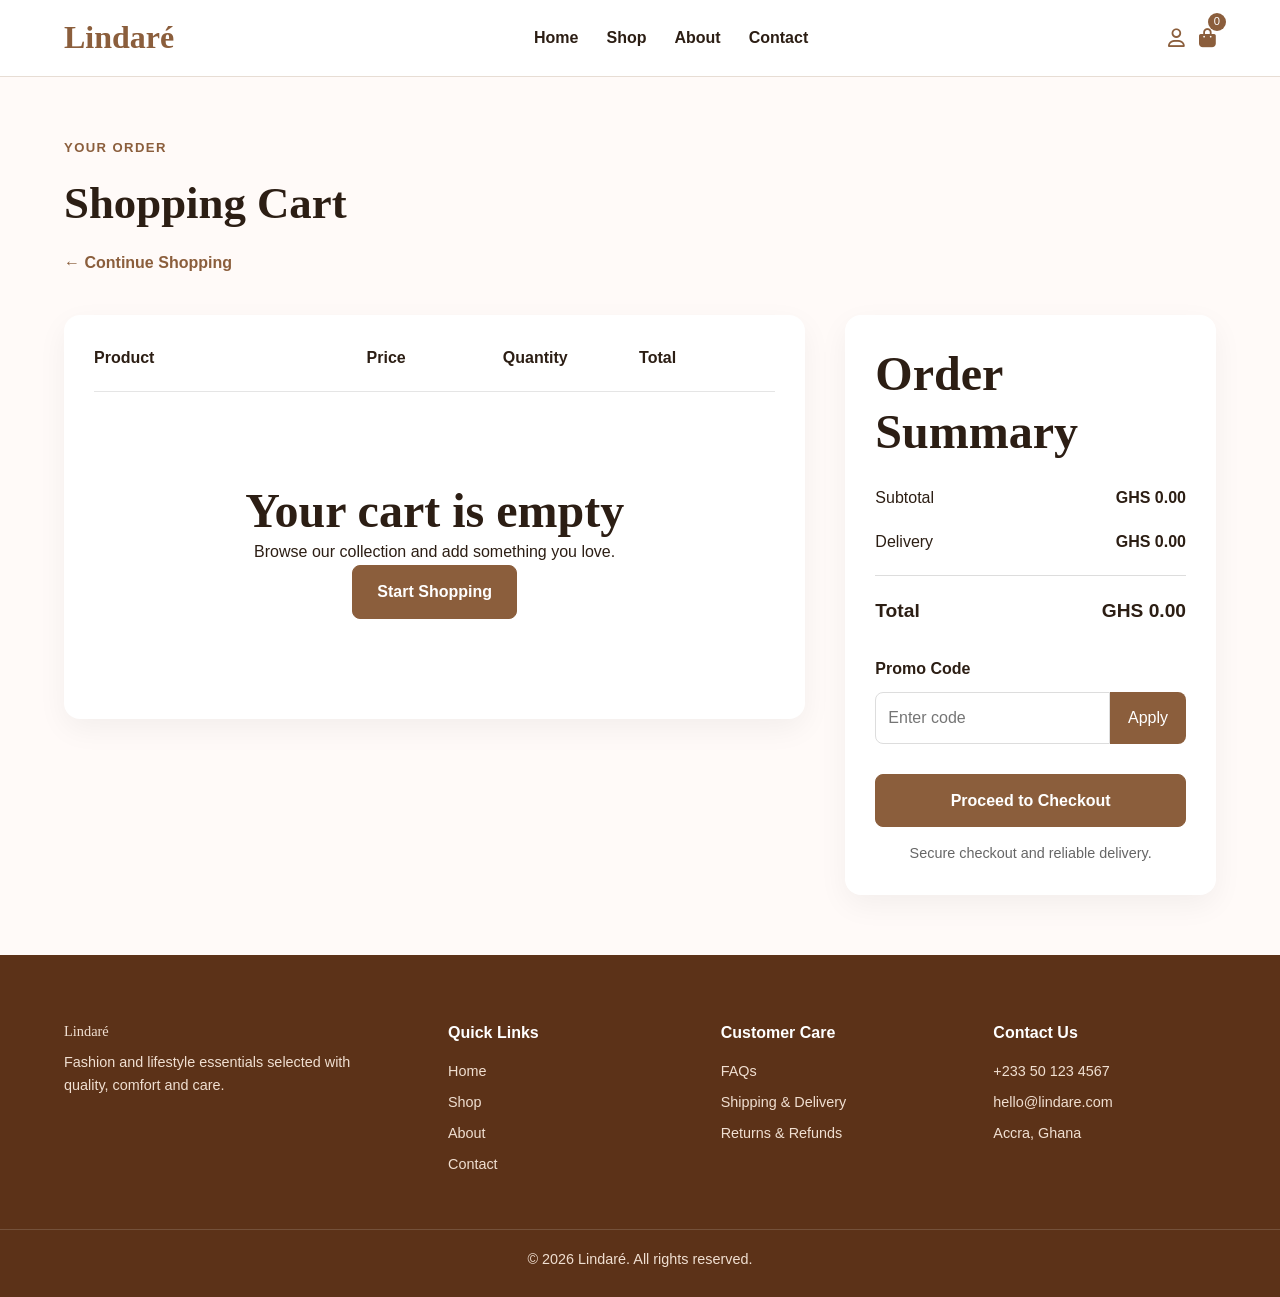
==== commit 575e2d83: "Updating cart page" ====
--- a/pages/cart.html
+++ b/pages/cart.html
@@ -49,13 +49,13 @@
             </nav>
 
             <div class="nav-actions">
-                <a href="./login.html" class="icon-link" aria-label="Login">
-                    &#128100;
-                </a>
-
-                <a href="./cart.html" class="cart-link" aria-label="Cart">
-                    &#128717;
-                    <span class="cart-count" id="cartCount">0</span>
+                <a href="./pages/login.html" class="icon-link" aria-label="Login">
+                    <i class="fa-regular fa-user"></i>
+                  </a>
+
+               <a href="./pages/cart.html" class="cart-link" aria-label="Shopping cart">
+                   <i class="fa-solid fa-bag-shopping"></i>
+                   <span class="cart-count" id="cartCount">0</span>
                 </a>
             </div>
 
--- a/src/style.css
+++ b/src/style.css
@@ -2003,4 +2003,15 @@
     color:#fff;
 
     transform:translateY(-5px);
+}
+
+.nav-actions i{
+    font-size:1.2rem;
+    color:#8B5E3C;
+    transition:0.3s ease;
+}
+
+.nav-actions a:hover i,
+.nav-actions button:hover i{
+    color:#5C3A21;
 }
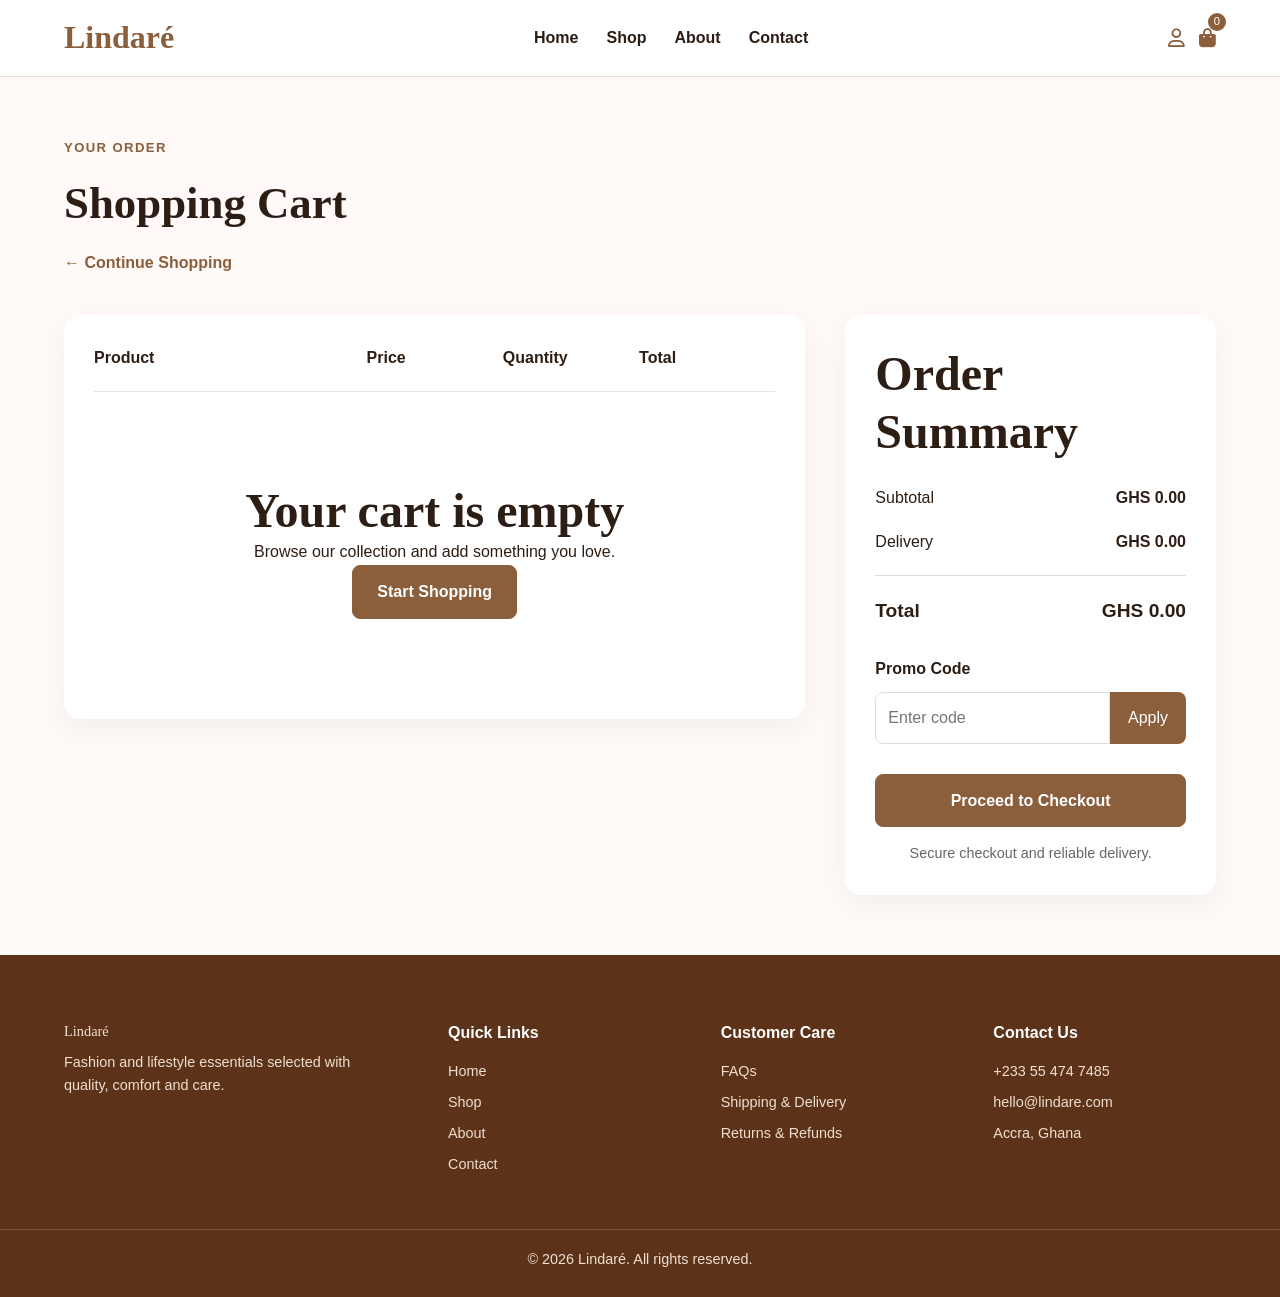
==== commit dc8f1992: "Updating cart page" ====
--- a/pages/cart.html
+++ b/pages/cart.html
@@ -49,11 +49,11 @@
             </nav>
 
             <div class="nav-actions">
-                <a href="./pages/login.html" class="icon-link" aria-label="Login">
+                <a href="./login.html" class="icon-link" aria-label="Login">
                     <i class="fa-regular fa-user"></i>
                   </a>
 
-               <a href="./pages/cart.html" class="cart-link" aria-label="Shopping cart">
+               <a href="./cart.html" class="cart-link" aria-label="Shopping cart">
                    <i class="fa-solid fa-bag-shopping"></i>
                    <span class="cart-count" id="cartCount">0</span>
                 </a>
@@ -312,7 +312,7 @@
 
             <div>
                 <h3>Contact Us</h3>
-                <p>+233 50 123 4567</p>
+                <p>+233 55 474 7485</p>
                 <p>hello@lindare.com</p>
                 <p>Accra, Ghana</p>
             </div>
--- a/src/style.css
+++ b/src/style.css
@@ -1499,7 +1499,7 @@
 }
 
 .thumbnail-images{
-    display:flex;
+    display:none;
     gap:15px;
 }
 
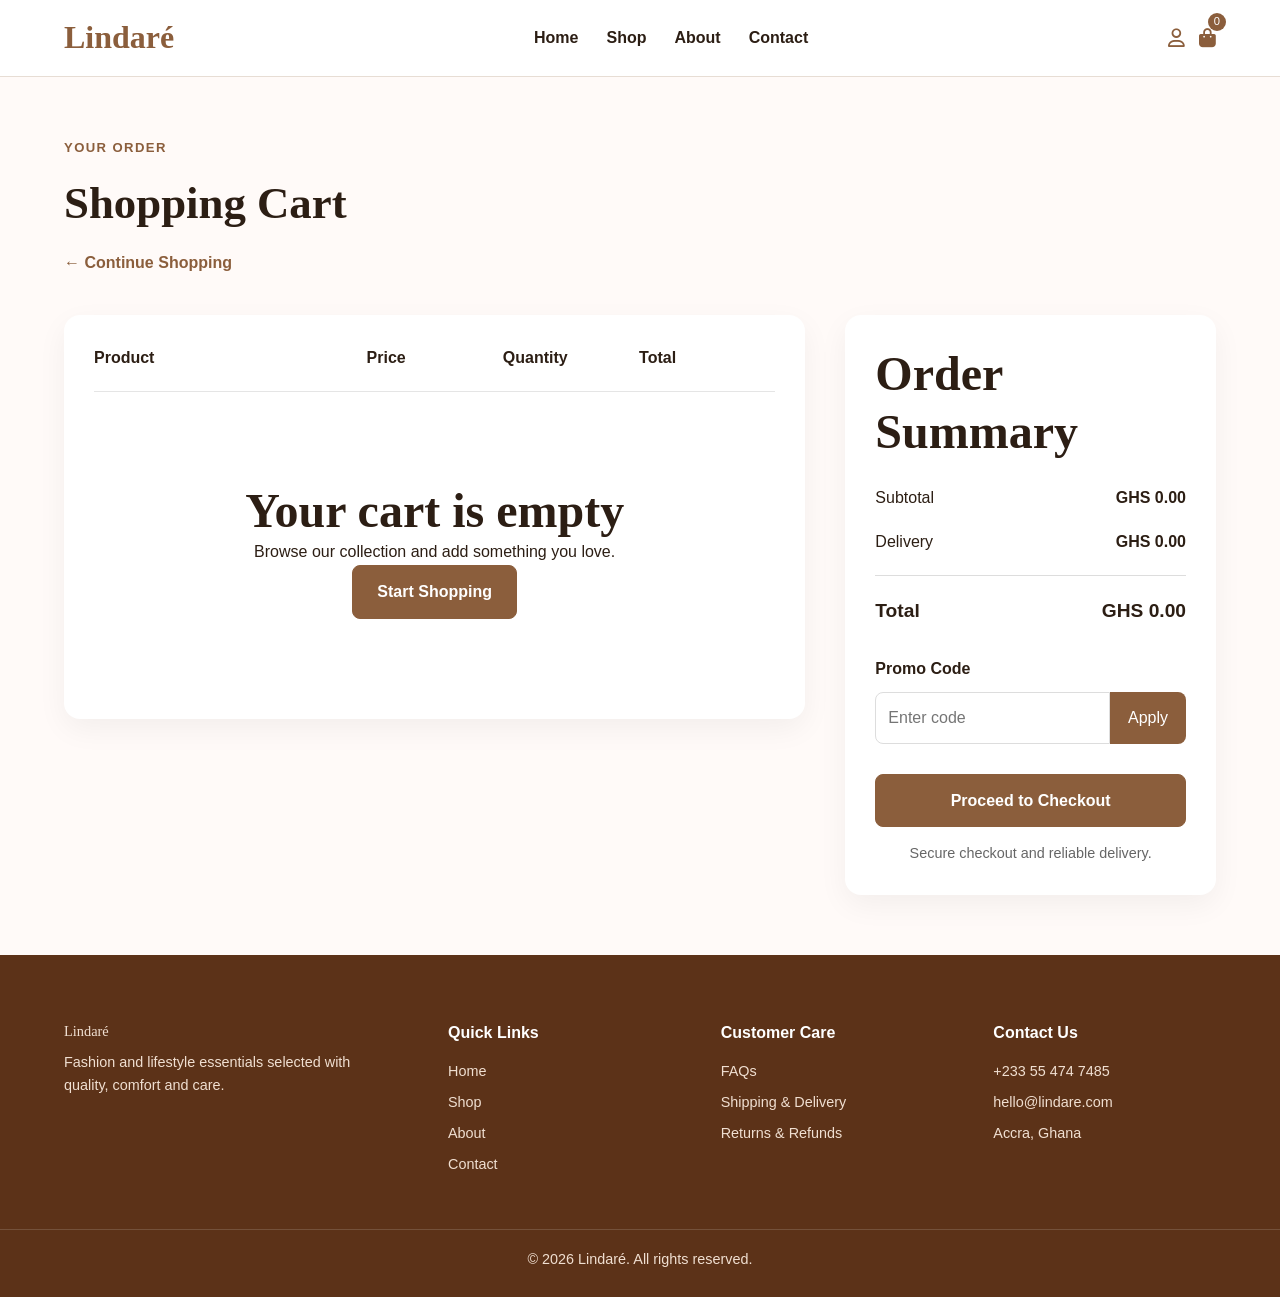
==== commit 0fbbf804: "Updating cart page" ====
--- a/pages/cart.html
+++ b/pages/cart.html
@@ -237,7 +237,6 @@
                                 <option value="">Select payment method</option>
                                 <option value="momo">Mobile Money</option>
                                 <option value="card">Debit or Credit Card</option>
-                                <option value="delivery">Pay on Delivery</option>
                             </select>
                         </div>
 
--- a/src/style.css
+++ b/src/style.css
@@ -1257,7 +1257,7 @@
     width:32px;
     height:32px;
     border:none;
-    background:var(--primary);
+    background:var(--brown);
     color:#fff;
     border-radius:6px;
     cursor:pointer;
@@ -2014,4 +2014,472 @@
 .nav-actions a:hover i,
 .nav-actions button:hover i{
     color:#5C3A21;
+}
+
+/* =========================================
+   FINAL MOBILE RESPONSIVE FIX
+========================================= */
+
+html,
+body {
+    max-width: 100%;
+    overflow-x: hidden;
+}
+
+@media (max-width: 768px) {
+
+   /* MOBILE HEADER FIX */
+@media (max-width: 768px) {
+
+    .nav-container {
+        min-height: 72px;
+        display: flex;
+        align-items: center;
+        justify-content: space-between;
+        flex-wrap: nowrap;
+        gap: 12px;
+    }
+
+    .logo {
+        margin-right: auto;
+        font-size: 1.7rem;
+        white-space: nowrap;
+    }
+
+    .nav-actions {
+        display: flex;
+        align-items: center;
+        gap: 14px;
+        margin-left: auto;
+        order: 2;
+    }
+
+    .menu-button {
+        display: flex;
+        align-items: center;
+        justify-content: center;
+        width: 40px;
+        height: 40px;
+        padding: 0;
+        margin: 0;
+        order: 3;
+
+        background: transparent;
+        border: none;
+
+        color: var(--text);
+        font-size: 1.8rem;
+        line-height: 1;
+    }
+
+    .navigation {
+        position: absolute;
+        top: 72px;
+        left: 0;
+
+        width: 100%;
+        padding: 10px 5% 18px;
+
+        display: none;
+        flex-direction: column;
+
+        background: var(--white);
+        border-bottom: 1px solid var(--border);
+
+        box-shadow: 0 10px 20px rgba(0, 0, 0, 0.06);
+    }
+
+    .navigation.open {
+        display: flex;
+    }
+
+    .navigation a {
+        padding: 12px 0;
+        border-bottom: 1px solid var(--border);
+    }
+
+    .search-form {
+        display: none;
+    }
+
+    .icon-link,
+    .cart-link {
+        display: flex;
+        align-items: center;
+        justify-content: center;
+        width: 36px;
+        height: 40px;
+    }
+
+    .nav-actions i {
+        font-size: 1.25rem;
+    }
+
+    .cart-count {
+        top: -2px;
+        right: -3px;
+    }
+}
+
+    /* GENERAL */
+    .container {
+        width: 92%;
+    }
+
+    .section {
+        padding: 55px 0;
+    }
+
+    h2 {
+        font-size: 2rem;
+    }
+
+    .section-heading {
+        margin-bottom: 28px;
+    }
+
+
+    /* HOMEPAGE HERO */
+    .hero-content {
+        min-height: auto;
+        grid-template-columns: 1fr;
+        gap: 30px;
+        padding: 45px 0;
+    }
+
+    .hero-text h1 {
+        font-size: clamp(2.3rem, 10vw, 3.2rem);
+        line-height: 1.08;
+    }
+
+    .hero-image img {
+        width: 100%;
+        height: 330px;
+        object-fit: cover;
+        border-radius: 14px;
+    }
+
+
+    /* BENEFITS */
+    .benefits-grid {
+        grid-template-columns: 1fr 1fr;
+    }
+
+    .benefit {
+        padding: 15px 10px;
+        border-right: none;
+        border-bottom: 1px solid var(--border);
+    }
+
+
+    /* CATEGORIES */
+    .category-grid {
+        grid-template-columns: repeat(2, 1fr);
+        gap: 18px;
+    }
+
+    .category-card h3 {
+        font-size: 0.9rem;
+    }
+
+
+    /* PRODUCT CARDS */
+    .product-grid {
+        grid-template-columns: repeat(2, minmax(0, 1fr));
+        gap: 14px;
+    }
+
+    .product-card img {
+        height: 190px;
+    }
+
+    .product-info {
+        padding: 13px;
+    }
+
+    .product-info h3 {
+        font-size: 0.95rem;
+    }
+
+
+    /* ABOUT */
+    .about-grid {
+        grid-template-columns: 1fr;
+        gap: 30px;
+    }
+
+    .about-image img {
+        height: 340px;
+    }
+
+
+    /* LOGIN / SIGNUP */
+    .auth-layout {
+        grid-template-columns: 1fr;
+        min-height: auto;
+    }
+
+    .auth-image {
+        min-height: 300px;
+    }
+
+    .auth-image-text {
+        bottom: 25px;
+    }
+
+    .auth-image-text h1 {
+        font-size: 2.2rem;
+    }
+
+    .auth-form-area {
+        padding: 35px 4%;
+    }
+
+    .auth-form {
+        padding: 26px 20px;
+    }
+
+    .signup-row {
+        grid-template-columns: 1fr;
+        gap: 0;
+    }
+
+
+    /* SHOP PAGE */
+    .shop-banner-content {
+        min-height: auto;
+        grid-template-columns: 1fr;
+        gap: 25px;
+        padding: 40px 0;
+    }
+
+    .shop-banner h1 {
+        font-size: 2.4rem;
+    }
+
+    .shop-banner img {
+        width: 100%;
+        height: 270px;
+        object-fit: cover;
+        border-radius: 12px;
+    }
+
+    .shop-section {
+        padding: 45px 0;
+    }
+
+    .shop-layout {
+        grid-template-columns: 1fr;
+    }
+
+    .shop-toolbar {
+        align-items: flex-start;
+        flex-direction: column;
+        gap: 15px;
+    }
+
+    .shop-controls {
+        width: 100%;
+    }
+
+    .shop-controls select,
+    .filter-button {
+        flex: 1;
+        min-width: 0;
+    }
+
+    .shop-product-grid {
+        grid-template-columns: repeat(2, minmax(0, 1fr));
+        gap: 14px;
+    }
+
+    .shop-product-grid .product-card img {
+        height: 185px;
+    }
+
+
+    /* PRODUCT DETAILS */
+    .product-details-section {
+        padding: 40px 0;
+    }
+
+    .product-layout {
+        grid-template-columns: 1fr;
+        gap: 32px;
+    }
+
+    .main-product-image img {
+        height: 380px;
+    }
+
+    .product-details h1 {
+        font-size: 2rem;
+    }
+
+    .product-price {
+        font-size: 1.7rem;
+    }
+
+    .product-buttons {
+        flex-direction: column;
+        gap: 12px;
+    }
+
+    .product-buttons .primary-button,
+    .product-buttons .secondary-button {
+        width: 100%;
+    }
+
+
+    /* CART */
+    .cart-page {
+        padding: 40px 0;
+    }
+
+    .cart-heading h1 {
+        font-size: 2.2rem;
+    }
+
+    .cart-layout {
+        grid-template-columns: 1fr;
+        gap: 25px;
+    }
+
+    .cart-items-area,
+    .order-summary {
+        padding: 20px;
+    }
+
+    .cart-table-heading {
+        display: none;
+    }
+
+    .cart-item {
+        grid-template-columns: 1fr;
+        gap: 14px;
+    }
+
+    .cart-product img {
+        width: 80px;
+        height: 80px;
+    }
+
+    .order-summary {
+        position: static;
+    }
+
+    .checkout-fields {
+        grid-template-columns: 1fr;
+    }
+
+    .checkout-full {
+        grid-column: auto;
+    }
+
+
+    /* CONTACT */
+    .contact-hero {
+        padding: 45px 0;
+    }
+
+    .contact-hero-content,
+    .contact-layout {
+        grid-template-columns: 1fr;
+        gap: 35px;
+    }
+
+    .contact-hero-content h1 {
+        font-size: 2.2rem;
+    }
+
+    .contact-hero-content img {
+        height: 290px;
+        object-fit: cover;
+    }
+
+    .contact-section {
+        padding: 55px 0;
+    }
+
+    .contact-form-row {
+        grid-template-columns: 1fr;
+        gap: 0;
+    }
+
+    .contact-form {
+        padding: 24px 20px;
+    }
+
+    .contact-support-grid {
+        grid-template-columns: 1fr;
+    }
+
+
+    /* FOOTER */
+    .footer-grid {
+        grid-template-columns: 1fr 1fr;
+        gap: 30px 20px;
+        padding: 45px 0 30px;
+    }
+}
+
+
+/* VERY SMALL PHONES */
+@media (max-width: 480px) {
+
+    .container {
+        width: 91%;
+    }
+
+    .logo {
+        font-size: 1.5rem;
+    }
+
+    .nav-actions {
+        gap: 8px;
+    }
+
+    .menu-button {
+        width: 38px;
+        height: 38px;
+    }
+
+    .hero-text h1 {
+        font-size: 2.25rem;
+    }
+
+    .hero-image img {
+        height: 280px;
+    }
+
+    .benefits-grid {
+        grid-template-columns: 1fr;
+    }
+
+    .category-grid {
+        grid-template-columns: repeat(2, 1fr);
+        gap: 14px;
+    }
+
+    .product-grid,
+    .shop-product-grid {
+        grid-template-columns: 1fr;
+    }
+
+    .product-card img,
+    .shop-product-grid .product-card img {
+        height: 280px;
+    }
+
+    .main-product-image img {
+        height: 330px;
+    }
+
+    .auth-image {
+        min-height: 260px;
+    }
+
+    .footer-grid {
+        grid-template-columns: 1fr;
+    }
 }
